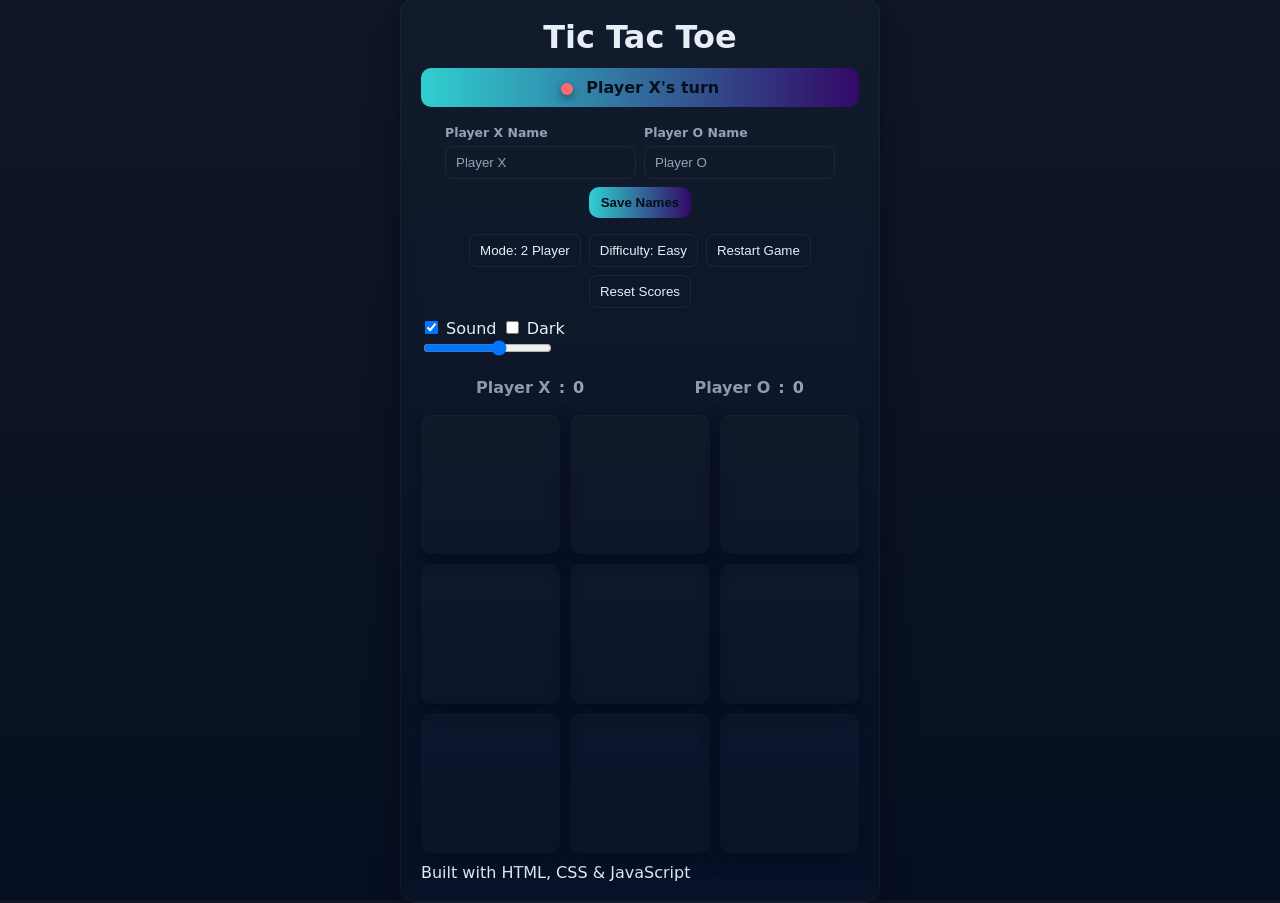
==== index.html @ d94e251f "Add files via upload" ====
<!doctype html>
<html lang="en">
<head>
  <meta charset="utf-8" />
  <meta name="viewport" content="width=device-width,initial-scale=1" />
  <title>Tic Tac Toe</title>
  <link rel="stylesheet" href="style.css">
</head>
<body>
  <main class="app">
    <h1 class="title">Tic Tac Toe</h1>

    <section class="controls">
      <div class="status" id="status">Player X's turn</div>
      <div class="name-controls">
        <label class="name-field">Player X Name
          <input type="text" id="playerXName" placeholder="Player X">
        </label>
        <label class="name-field">Player O Name
          <input type="text" id="playerOName" placeholder="Player O">
        </label>
        <button id="saveNamesBtn">Save Names</button>
      </div>
      <div class="buttons">
        <button id="modeBtn">Mode: 2 Player</button>
        <button id="difficultyBtn">Difficulty: Easy</button>
        <button id="restartBtn">Restart Game</button>
        <button id="resetScoresBtn">Reset Scores</button>
      </div>

      <div class="toggles">
        <label class="switch">
          <input type="checkbox" id="soundToggle" checked>
          <span class="slider"></span>
          <span class="label">Sound</span>
        </label>

        <label class="switch">
          <input type="checkbox" id="themeToggle">
          <span class="slider"></span>
          <span class="label">Dark</span>
        </label>

        <div class="volume">
          <input type="range" id="volumeRange" min="0" max="1" step="0.01" value="0.6">
        </div>
      </div>
    </section>

    <section class="scoreboard">
      <div class="score" id="scoreXWrap"><span class="score-label" id="labelX">Player X</span>: <span id="scoreX">0</span></div>
      <div class="score" id="scoreOWrap"><span class="score-label" id="labelO">Player O</span>: <span id="scoreO">0</span></div>
    </section>

    <section class="board" id="board">
      <div class="cell" data-index="0"></div>
      <div class="cell" data-index="1"></div>
      <div class="cell" data-index="2"></div>
      <div class="cell" data-index="3"></div>
      <div class="cell" data-index="4"></div>
      <div class="cell" data-index="5"></div>
      <div class="cell" data-index="6"></div>
      <div class="cell" data-index="7"></div>
      <div class="cell" data-index="8"></div>
      <!-- Overlay for drawing the winning line -->
      <div id="winLine" class="win-line" aria-hidden="true"></div>
    </section>

    <footer class="footer">Built with HTML, CSS &amp; JavaScript</footer>
  </main>

  <!-- Win / Draw popup overlay -->
  <div id="winPopup" class="win-popup" aria-hidden="true">
    <div class="win-card">
      <h2 id="winText">Player X Wins!</h2>
      <div class="win-actions">
        <button id="playAgainBtn">Play Again</button>
        <button id="closePopupBtn">Close</button>
      </div>
    </div>
  </div>

  <script src="script.js"></script>
</body>
</html>
---- style.css ----
/* Modern centered layout */
:root{
  --bg:#0f1724;
  --panel:#0b1220;
  --accent:#30cfd0;
  --accent2:#330867;
  --muted:#98a0b3;
  --xcolor:#ff6b6b;
  --ocolor:#7c5cff;
  --win:#00c853;
}
*{box-sizing:border-box}
html,body{height:100%}
body{
  margin:0;
  font-family:Inter,ui-sans-serif,system-ui,-apple-system,"Segoe UI",Roboto,Helvetica,Arial;
  background:linear-gradient(180deg,var(--bg),#071022);
  color:#e6eef8;
  -webkit-font-smoothing:antialiased;
  display:flex;
  align-items:center;
  justify-content:center;
  padding:2rem;
}
.app{
  width:100%;
  max-width:480px;
  background:linear-gradient(180deg, rgba(255,255,255,0.02), rgba(255,255,255,0.01));
  border-radius:16px;
  padding:20px;
  box-shadow:0 8px 30px rgba(2,6,23,0.6);
  border:1px solid rgba(255,255,255,0.03);
  backdrop-filter: blur(8px) saturate(120%);
  transform-origin:center;
  animation:fadeIn 600ms ease both;
}

/* Win popup overlay */
.win-popup{
  position:fixed;inset:0;display:flex;align-items:center;justify-content:center;z-index:60;pointer-events:none;
  opacity:0;transition:opacity .25s ease;backdrop-filter:blur(4px);
}
.win-popup.show{opacity:1;pointer-events:auto}
.win-card{background:linear-gradient(180deg, rgba(255,255,255,0.03), rgba(255,255,255,0.02));padding:20px 26px;border-radius:14px;box-shadow:0 14px 48px rgba(2,6,23,0.6);text-align:center;min-width:260px;transform:scale(.9);opacity:0;transition:transform .4s cubic-bezier(.2,.9,.2,1),opacity .25s}
.win-popup.show .win-card{transform:scale(1);opacity:1}
.win-card h2{margin:0 0 12px 0;font-size:1.25rem}
.win-actions{display:flex;gap:10px;justify-content:center}
.win-actions button{padding:8px 12px;border-radius:8px;border:0;background:linear-gradient(90deg,var(--accent),var(--accent2));color:#021018;font-weight:700;cursor:pointer;box-shadow:0 6px 22px rgba(51,8,103,0.12);transition:transform .12s}
.win-actions button:active{transform:scale(.98)}

/* Board glow on win */
.board.glow{box-shadow:0 0 30px rgba(0,255,170,0.16), inset 0 0 28px rgba(0,255,170,0.06);border-radius:14px}

/* Dim background when popup open */
.dimmed{filter:brightness(.6) saturate(.96);}

.title{
  margin:0 0 12px 0;
  font-weight:700;
  text-align:center;
}
.controls{display:flex;flex-direction:column;gap:10px;margin-bottom:12px}
.status{background:linear-gradient(90deg,var(--accent),var(--accent2));
  padding:10px 14px;border-radius:10px;text-align:center;font-weight:600;color:#051018}
/* Player name inputs */
.name-controls{display:flex;gap:8px;justify-content:center;align-items:center;margin-top:8px;flex-wrap:wrap}
.name-field{display:flex;flex-direction:column;font-size:.78rem;color:var(--muted);font-weight:600}
.name-field input{margin-top:6px;padding:8px 10px;border-radius:8px;border:1px solid rgba(255,255,255,0.06);background:transparent;color:inherit;min-width:140px;outline:none;transition:box-shadow .12s,transform .08s}
.name-field input:focus{box-shadow:0 8px 20px rgba(51,8,103,0.12);transform:translateY(-2px)}
#saveNamesBtn{padding:8px 12px;border-radius:10px;border:0;background:linear-gradient(90deg,var(--accent),var(--accent2));color:#021018;font-weight:700;cursor:pointer;transition:transform .12s,box-shadow .12s}
#saveNamesBtn:hover{transform:translateY(-3px);box-shadow:0 10px 28px rgba(51,8,103,0.12)}
#saveNamesBtn:active{transform:scale(.98)}
/* small avatar dot displayed in status */
.player-avatar{display:inline-block;width:12px;height:12px;border-radius:50%;margin-right:8px;vertical-align:middle;box-shadow:0 3px 8px rgba(0,0,0,0.45)}
.player-avatar.x{background:var(--xcolor)}
.player-avatar.o{background:var(--ocolor)}
.buttons{display:flex;flex-wrap:wrap;gap:8px;justify-content:center;margin-top:6px}
.buttons button{background:transparent;border:1px solid rgba(255,255,255,0.06);padding:8px 10px;border-radius:8px;color:inherit;cursor:pointer;transition:transform .12s ease,background .12s}
.buttons button:hover{transform:translateY(-3px);background:rgba(255,255,255,0.02)}
.buttons button:active{transform:scale(.98)}
.scoreboard{display:flex;justify-content:space-around;margin-bottom:12px;color:var(--muted)}
.score{font-weight:700}
.scoreboard .score{display:flex;gap:8px;align-items:center;padding:6px 10px;border-radius:8px;transition:transform .18s,box-shadow .18s}
.scoreboard .score.leading{box-shadow:0 10px 30px rgba(0,255,170,0.06);transform:translateY(-4px)}
.score-label{font-weight:700;opacity:0.95}
.score .value-pulse{animation:scorePulse 700ms ease-out}
@keyframes scorePulse{0%{transform:scale(1);opacity:1}40%{transform:scale(1.14);opacity:1}100%{transform:scale(1);opacity:1}}
.board{
  display:grid;
  grid-template-columns:repeat(3,1fr);
  gap:10px;
  transform-style:preserve-3d;
  transition:transform .45s cubic-bezier(.2,.8,.2,1);
  position:relative; /* needed for overlay positioning */
}
.cell{
  background:linear-gradient(180deg, rgba(255,255,255,0.015), rgba(255,255,255,0.01));
  height:0;padding-bottom:100%; /* aspect ratio 1:1 */
  position:relative;border-radius:10px;cursor:pointer;
  display:flex;align-items:center;justify-content:center;overflow:hidden;
  box-shadow:inset 0 1px 0 rgba(255,255,255,0.02), 0 6px 18px rgba(2,6,23,0.6);
.cell{transition:transform .18s cubic-bezier(.2,.8,.2,1), box-shadow .18s, filter .18s;will-change:transform,box-shadow,filter}
.cell:hover{transform:translateY(-8px) translateZ(18px) scale(1.03);box-shadow:0 18px 40px rgba(0,0,0,0.6);filter:brightness(1.06)}
.cell:active{transform:translateY(0) translateZ(6px) scale(.99)}
.cell::before{content:"";position:absolute;inset:0;border-radius:10px;pointer-events:none;transition:box-shadow .18s}
.cellContent{position:absolute;inset:0;display:flex;align-items:center;justify-content:center;font-size:clamp(28px,7vw,56px);font-weight:800}
.cell.x .cellContent, .cellContent.x{color:var(--xcolor);text-shadow:0 6px 18px rgba(255,107,107,0.18),0 0 16px rgba(48,207,208,0.06)}
.cell.o .cellContent, .cellContent.o{color:var(--ocolor);text-shadow:0 6px 18px rgba(124,92,255,0.18),0 0 16px rgba(255,107,180,0.06)}
.cell.x .cellContent{filter:drop-shadow(0 6px 18px rgba(48,207,208,0.18));}
.cell.o .cellContent{filter:drop-shadow(0 6px 18px rgba(255,107,180,0.14));}
.cell.win{outline:0;border:1px solid rgba(255,255,255,0.05);animation:winGlow 1s ease-in-out infinite;box-shadow:0 0 36px rgba(0,200,120,0.18), inset 0 0 18px rgba(0,200,120,0.06)}
@keyframes winGlow{0%{transform:scale(1)}50%{transform:scale(1.03)}100%{transform:scale(1)}}
.winWave{animation:winWave 900ms ease-in-out both;animation-delay:calc(var(--i) * 80ms)}
@keyframes winWave{0%{filter:brightness(1);box-shadow:0 0 6px rgba(255,255,255,0)}50%{filter:brightness(1.12);box-shadow:0 0 28px rgba(255,255,255,0.12)}100%{filter:brightness(1);box-shadow:0 0 6px rgba(255,255,255,0)}}

/* Animated background */
body{
  background:linear-gradient(120deg,#0f0c29,#021b79,#11998e,#38ef7d);
  background-size:400% 400%;
  animation:gradientShift 14s ease infinite;
}
@keyframes gradientShift{0%{background-position:0% 50%}50%{background-position:100% 50%}100%{background-position:0% 50%}}

@keyframes fadeIn{0%{opacity:0;transform:translateY(8px) scale(.998)}100%{opacity:1;transform:none}}

/* Toggles */
.toggles{display:flex;gap:10px;align-items:center;justify-content:center;margin-top:10px}
.switch{display:inline-flex;align-items:center;gap:8px;color:var(--muted);font-weight:600}
.switch input{display:none}
.switch .slider{width:44px;height:24px;background:rgba(255,255,255,0.06);border-radius:999px;position:relative;display:inline-block;transition:background .18s}
.switch .slider::after{content:"";position:absolute;width:18px;height:18px;border-radius:50%;left:3px;top:3px;background:#fff;transition:transform .18s cubic-bezier(.2,.8,.2,1);box-shadow:0 2px 6px rgba(2,6,23,0.6)}
.switch input:checked + .slider{background:linear-gradient(90deg,var(--accent),var(--accent2))}
.switch input:checked + .slider::after{transform:translateX(20px)}
.switch .label{font-size:.9rem;opacity:.9}

.volume input[type=range]{width:100px}

@media (max-width:420px){
  .app{padding:14px}
  .buttons button{padding:6px 8px}
  .volume input[type=range]{width:70px}
}

/* Winning line overlay */
.win-line{
  position:absolute;
  left:0;top:0;
  width:0;height:6px; /* thickness */
  border-radius:999px;
  pointer-events:none;
  transform-origin:0 50%;
  transform:rotate(0deg) scaleX(0);
  background:linear-gradient(90deg,#b8ff6b,#00ffa3,#00e5ff);
  box-shadow:0 8px 44px rgba(0,255,170,0.20), 0 0 36px rgba(0,255,170,0.18);
  z-index:40; /* above symbols */
  transition:transform .5s cubic-bezier(.2,.9,.2,1), width .01s linear, opacity .25s;
  opacity:0;
}
.win-line.show{opacity:1;transform:rotate(var(--angle)) scaleX(1);animation:linePulse 1200ms ease-in-out infinite}

@keyframes linePulse{0%{filter:drop-shadow(0 0 8px rgba(0,255,170,0.18))}50%{filter:drop-shadow(0 0 22px rgba(0,255,170,0.26))}100%{filter:drop-shadow(0 0 8px rgba(0,255,170,0.18))}}

/* thinner on small screens */
@media (max-width:420px){
  .win-line{height:8px}
}
.cell::after{content:"";position:absolute;inset:0;border-radius:10px}
.cellContent{position:absolute;inset:0;display:flex;align-items:center;justify-content:center;font-size:clamp(28px,7vw,56px);font-weight:800}
.cell.x{color:var(--xcolor)}
.cell.o{color:var(--ocolor)}
.cell.win{background:linear-gradient(90deg,#00d4a7,#00c853)!important;animation:winPulse 900ms ease-in-out both}
@keyframes winPulse{0%{transform:scale(1)}50%{transform:scale(1.04)}100%{transform:scale(1)}}
.footer{opacity:.6;text-align:center;margin-top:12px;font-size:.85rem}

@media (max-width:420px){
  .app{padding:14px}
  .buttons button{padding:6px 8px}
}
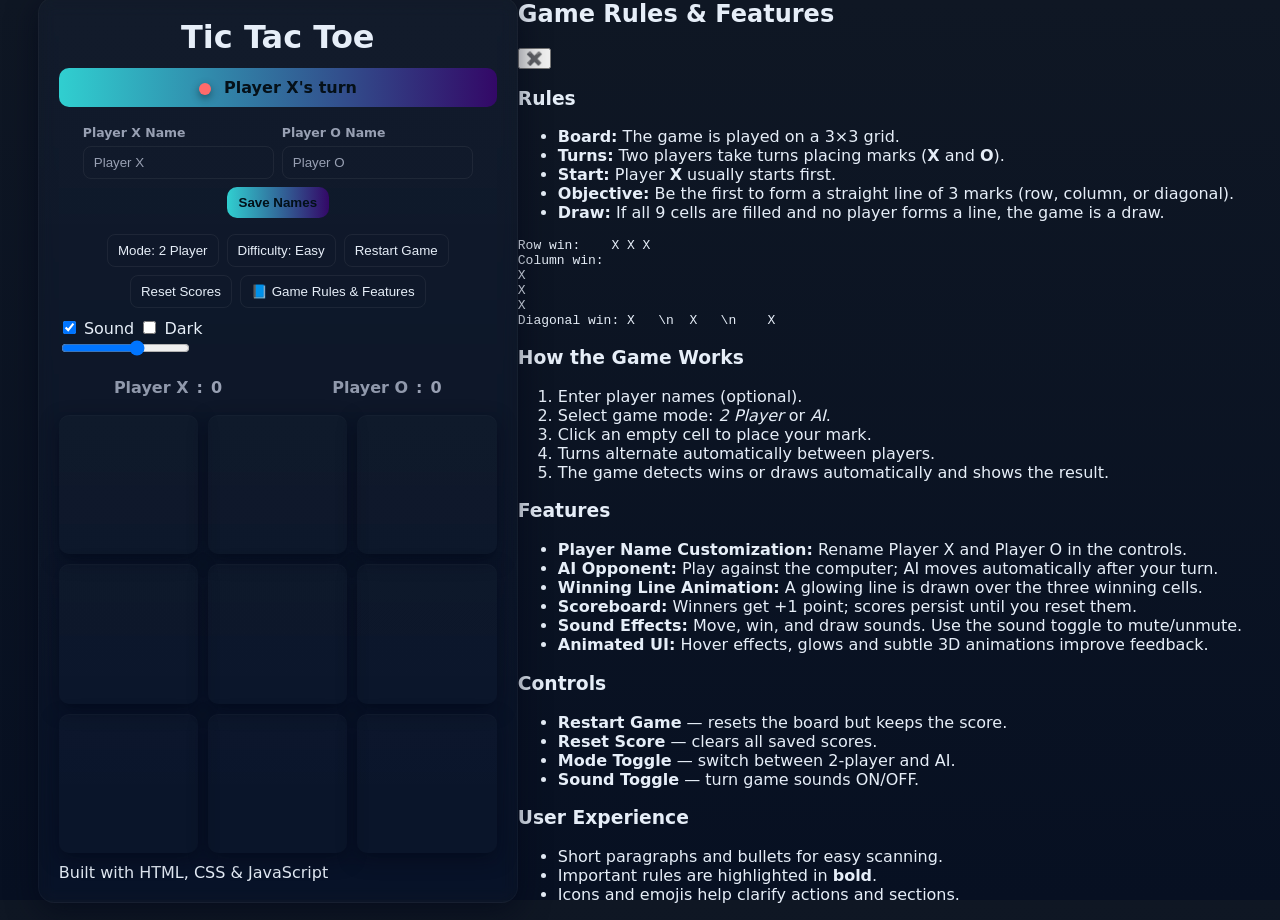
==== commit 7342afdc: "Add files via upload" ====
--- a/index.html
+++ b/index.html
@@ -26,6 +26,7 @@
         <button id="difficultyBtn">Difficulty: Easy</button>
         <button id="restartBtn">Restart Game</button>
         <button id="resetScoresBtn">Reset Scores</button>
+        <button id="guideBtn">📘 Game Rules & Features</button>
       </div>
 
       <div class="toggles">
@@ -80,6 +81,78 @@
     </div>
   </div>
 
+  <!-- Game Rules & Features popup overlay -->
+  <div id="guidePopup" class="guide-popup" aria-hidden="true">
+    <div class="guide-card" role="dialog" aria-modal="true" aria-labelledby="guideTitle">
+      <header class="guide-header">
+        <h2 id="guideTitle">Game Rules & Features</h2>
+        <button id="closeGuideBtn" class="guide-close" aria-label="Close guide">✖️</button>
+      </header>
+      <div class="guide-content">
+        <section class="guide-section">
+          <h3>Rules</h3>
+          <ul>
+            <li><strong>Board:</strong> The game is played on a 3×3 grid.</li>
+            <li><strong>Turns:</strong> Two players take turns placing marks (<strong>X</strong> and <strong>O</strong>).</li>
+            <li><strong>Start:</strong> Player <strong>X</strong> usually starts first.</li>
+            <li><strong>Objective:</strong> Be the first to form a straight line of 3 marks (row, column, or diagonal).</li>
+            <li><strong>Draw:</strong> If all 9 cells are filled and no player forms a line, the game is a draw.</li>
+          </ul>
+          <div class="guide-diagrams">
+            <pre>Row win:    X X X
+Column win:
+X
+X
+X
+Diagonal win: X   \n  X   \n    X</pre>
+          </div>
+        </section>
+
+        <section class="guide-section">
+          <h3>How the Game Works</h3>
+          <ol>
+            <li>Enter player names (optional).</li>
+            <li>Select game mode: <em>2 Player</em> or <em>AI</em>.</li>
+            <li>Click an empty cell to place your mark.</li>
+            <li>Turns alternate automatically between players.</li>
+            <li>The game detects wins or draws automatically and shows the result.</li>
+          </ol>
+        </section>
+
+        <section class="guide-section">
+          <h3>Features</h3>
+          <ul>
+            <li><strong>Player Name Customization:</strong> Rename Player X and Player O in the controls.</li>
+            <li><strong>AI Opponent:</strong> Play against the computer; AI moves automatically after your turn.</li>
+            <li><strong>Winning Line Animation:</strong> A glowing line is drawn over the three winning cells.</li>
+            <li><strong>Scoreboard:</strong> Winners get +1 point; scores persist until you reset them.</li>
+            <li><strong>Sound Effects:</strong> Move, win, and draw sounds. Use the sound toggle to mute/unmute.</li>
+            <li><strong>Animated UI:</strong> Hover effects, glows and subtle 3D animations improve feedback.</li>
+          </ul>
+        </section>
+
+        <section class="guide-section">
+          <h3>Controls</h3>
+          <ul>
+            <li><strong>Restart Game</strong> — resets the board but keeps the score.</li>
+            <li><strong>Reset Score</strong> — clears all saved scores.</li>
+            <li><strong>Mode Toggle</strong> — switch between 2-player and AI.</li>
+            <li><strong>Sound Toggle</strong> — turn game sounds ON/OFF.</li>
+          </ul>
+        </section>
+
+        <section class="guide-section">
+          <h3>User Experience</h3>
+          <ul>
+            <li>Short paragraphs and bullets for easy scanning.</li>
+            <li>Important rules are highlighted in <strong>bold</strong>.</li>
+            <li>Icons and emojis help clarify actions and sections.</li>
+          </ul>
+        </section>
+      </div>
+    </div>
+  </div>
+
   <script src="script.js"></script>
 </body>
 </html>
--- a/style.css
+++ b/style.css
@@ -176,3 +176,23 @@
   .app{padding:14px}
   .buttons button{padding:6px 8px}
 }
+
+/* Guide modal styles */
+.guide-popup{position:fixed;inset:0;display:flex;align-items:center;justify-content:center;z-index:80;pointer-events:none;opacity:0;transition:opacity .25s ease,visibility .2s;backdrop-filter:blur(4px)}
+.guide-popup.show{opacity:1;pointer-events:auto}
+.guide-card{width:92%;max-width:720px;max-height:78vh;background:linear-gradient(180deg, rgba(255,255,255,0.02), rgba(255,255,255,0.01));border-radius:14px;padding:14px 16px;box-shadow:0 18px 60px rgba(2,6,23,0.6);overflow:hidden;transform:translateY(12px) scale(.98);opacity:0;transition:transform .28s cubic-bezier(.2,.9,.2,1),opacity .2s}
+.guide-popup.show .guide-card{transform:none;opacity:1}
+.guide-header{display:flex;align-items:center;justify-content:space-between;gap:12px;padding-bottom:8px;border-bottom:1px solid rgba(255,255,255,0.03)}
+.guide-header h2{margin:0;font-size:1.1rem}
+.guide-close{background:transparent;border:0;color:inherit;font-size:1.1rem;cursor:pointer;padding:6px;border-radius:8px}
+.guide-content{padding-top:12px;overflow:auto;max-height:62vh}
+.guide-section{margin-bottom:12px}
+.guide-section h3{margin:0 0 8px 0;font-size:1rem}
+.guide-section ul,.guide-section ol{margin:0 0 0 16px;padding:0 0 0 8px;color:var(--muted)}
+.guide-diagrams pre{background:rgba(255,255,255,0.02);padding:8px;border-radius:8px;color:inherit;overflow:auto}
+
+/* small responsive tweak */
+@media (max-width:480px){
+  .guide-card{padding:12px}
+  .guide-content{max-height:60vh}
+}
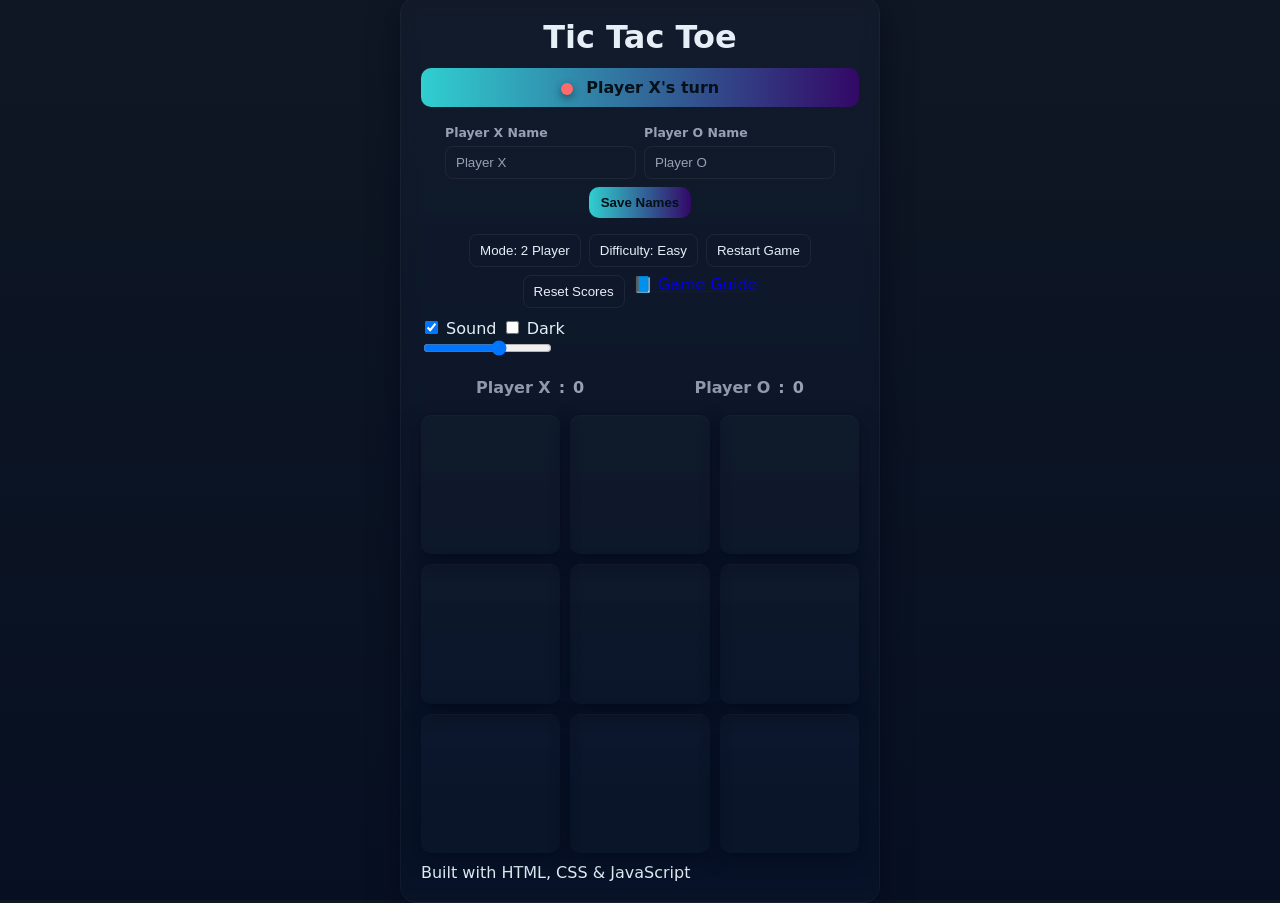
==== commit e1014245: "Add files via upload" ====
--- a/index.html
+++ b/index.html
@@ -26,7 +26,7 @@
         <button id="difficultyBtn">Difficulty: Easy</button>
         <button id="restartBtn">Restart Game</button>
         <button id="resetScoresBtn">Reset Scores</button>
-        <button id="guideBtn">📘 Game Rules & Features</button>
+        <a href="rules.html" id="guideBtn" class="guide-link">📘 Game Guide</a>
       </div>
 
       <div class="toggles">
@@ -82,76 +82,7 @@
   </div>
 
   <!-- Game Rules & Features popup overlay -->
-  <div id="guidePopup" class="guide-popup" aria-hidden="true">
-    <div class="guide-card" role="dialog" aria-modal="true" aria-labelledby="guideTitle">
-      <header class="guide-header">
-        <h2 id="guideTitle">Game Rules & Features</h2>
-        <button id="closeGuideBtn" class="guide-close" aria-label="Close guide">✖️</button>
-      </header>
-      <div class="guide-content">
-        <section class="guide-section">
-          <h3>Rules</h3>
-          <ul>
-            <li><strong>Board:</strong> The game is played on a 3×3 grid.</li>
-            <li><strong>Turns:</strong> Two players take turns placing marks (<strong>X</strong> and <strong>O</strong>).</li>
-            <li><strong>Start:</strong> Player <strong>X</strong> usually starts first.</li>
-            <li><strong>Objective:</strong> Be the first to form a straight line of 3 marks (row, column, or diagonal).</li>
-            <li><strong>Draw:</strong> If all 9 cells are filled and no player forms a line, the game is a draw.</li>
-          </ul>
-          <div class="guide-diagrams">
-            <pre>Row win:    X X X
-Column win:
-X
-X
-X
-Diagonal win: X   \n  X   \n    X</pre>
-          </div>
-        </section>
-
-        <section class="guide-section">
-          <h3>How the Game Works</h3>
-          <ol>
-            <li>Enter player names (optional).</li>
-            <li>Select game mode: <em>2 Player</em> or <em>AI</em>.</li>
-            <li>Click an empty cell to place your mark.</li>
-            <li>Turns alternate automatically between players.</li>
-            <li>The game detects wins or draws automatically and shows the result.</li>
-          </ol>
-        </section>
-
-        <section class="guide-section">
-          <h3>Features</h3>
-          <ul>
-            <li><strong>Player Name Customization:</strong> Rename Player X and Player O in the controls.</li>
-            <li><strong>AI Opponent:</strong> Play against the computer; AI moves automatically after your turn.</li>
-            <li><strong>Winning Line Animation:</strong> A glowing line is drawn over the three winning cells.</li>
-            <li><strong>Scoreboard:</strong> Winners get +1 point; scores persist until you reset them.</li>
-            <li><strong>Sound Effects:</strong> Move, win, and draw sounds. Use the sound toggle to mute/unmute.</li>
-            <li><strong>Animated UI:</strong> Hover effects, glows and subtle 3D animations improve feedback.</li>
-          </ul>
-        </section>
-
-        <section class="guide-section">
-          <h3>Controls</h3>
-          <ul>
-            <li><strong>Restart Game</strong> — resets the board but keeps the score.</li>
-            <li><strong>Reset Score</strong> — clears all saved scores.</li>
-            <li><strong>Mode Toggle</strong> — switch between 2-player and AI.</li>
-            <li><strong>Sound Toggle</strong> — turn game sounds ON/OFF.</li>
-          </ul>
-        </section>
-
-        <section class="guide-section">
-          <h3>User Experience</h3>
-          <ul>
-            <li>Short paragraphs and bullets for easy scanning.</li>
-            <li>Important rules are highlighted in <strong>bold</strong>.</li>
-            <li>Icons and emojis help clarify actions and sections.</li>
-          </ul>
-        </section>
-      </div>
-    </div>
-  </div>
+  <!-- Rules moved to a separate page: rules.html -->
 
   <script src="script.js"></script>
 </body>
--- a/style.css
+++ b/style.css
@@ -196,3 +196,53 @@
   .guide-card{padding:12px}
   .guide-content{max-height:60vh}
 }
+
+/* Accordion styles (Game Rules below board) */
+.accordion-wrap{display:flex;flex-direction:column;align-items:center;margin-top:24px;padding:0 8px;width:100%}
+.accordion{width:100%;max-width:600px}
+.accordion-tools{display:flex;gap:8px;justify-content:center}
+.tiny{padding:6px 10px;border-radius:8px;border:0;background:linear-gradient(90deg,var(--accent),var(--accent2));color:#021018;font-weight:700;cursor:pointer}
+.accordion-item{background:linear-gradient(180deg, rgba(255,255,255,0.02), rgba(255,255,255,0.01));border-radius:12px;margin-bottom:12px;box-shadow:0 10px 30px rgba(2,6,23,0.45);overflow:hidden;border:1px solid rgba(255,255,255,0.03)}
+.accordion-header{width:100%;text-align:left;padding:12px 16px;font-weight:700;border:0;background:transparent;display:flex;align-items:center;justify-content:space-between;gap:12px;cursor:pointer;color:inherit}
+.accordion-header:hover{background:rgba(255,255,255,0.02)}
+.accordion-header:focus{outline:2px solid rgba(48,207,208,0.16);outline-offset:2px}
+.accordion-header::after{content:'▶';transform-origin:50% 50%;transition:transform .32s cubic-bezier(.2,.9,.2,1);opacity:0.9}
+.accordion-header[aria-expanded="true"]::after{transform:rotate(90deg);content:'▼'}
+.accordion-content{padding:0 16px;max-height:0;overflow:hidden;opacity:0;transition:max-height .36s cubic-bezier(.2,.9,.2,1),opacity .28s ease;padding-bottom:0}
+.accordion-content.open{opacity:1;padding:12px 16px 18px 16px}
+
+/* content inner formatting */
+.accordion-content ul,.accordion-content ol{margin:0;padding-left:18px;color:var(--muted)}
+
+/* fade-in + slight bounce when opening */
+@keyframes contentEnter{0%{transform:translateY(-6px);opacity:0}60%{transform:translateY(4px);opacity:1}100%{transform:none;opacity:1}}
+.accordion-item.open .accordion-content{animation:contentEnter .36s cubic-bezier(.2,.8,.2,1)}
+
+/* mobile tweaks */
+@media (max-width:480px){
+  .accordion{max-width:90%}
+  .accordion-header{padding:14px}
+  .accordion-content{padding:10px 14px}
+  .tiny{padding:8px 12px}
+}
+
+/* reveal animation when scrolled into view */
+.accordion-wrap{opacity:0;transform:translateY(8px);transition:opacity .5s ease,transform .5s cubic-bezier(.2,.8,.2,1)}
+.accordion-wrap.reveal{opacity:1;transform:none}
+
+@keyframes fadeInUpSmall{0%{opacity:0;transform:translateY(8px)}100%{opacity:1;transform:none}}
+
+/* Rules page specific styles */
+.rules-page .app{max-width:900px;padding:28px}
+.rules-card{background:linear-gradient(180deg, rgba(255,255,255,0.02), rgba(255,255,255,0.01));border-radius:14px;padding:18px;box-shadow:0 18px 48px rgba(2,6,23,0.5);border:1px solid rgba(255,255,255,0.03);margin:20px auto}
+.rules-card h2{margin:0 0 10px 0;font-size:1.4rem}
+.rules-section{margin-bottom:14px;padding:10px;border-radius:10px;background:rgba(255,255,255,0.01)}
+.back-btn{display:inline-block;margin-top:8px;padding:8px 12px;border-radius:10px;background:linear-gradient(90deg,var(--accent),var(--accent2));color:#021018;font-weight:700;text-decoration:none}
+.scroll-top{position:fixed;right:16px;bottom:16px;padding:10px 12px;border-radius:10px;background:rgba(0,0,0,0.5);color:#fff;border:0;cursor:pointer;display:none}
+.rules-page .rules-card{animation:fadeInUpSmall .5s ease both}
+
+@media (max-width:600px){
+  .rules-page .app{padding:16px}
+  .rules-card{padding:12px}
+  .rules-card h2{font-size:1.1rem}
+}
